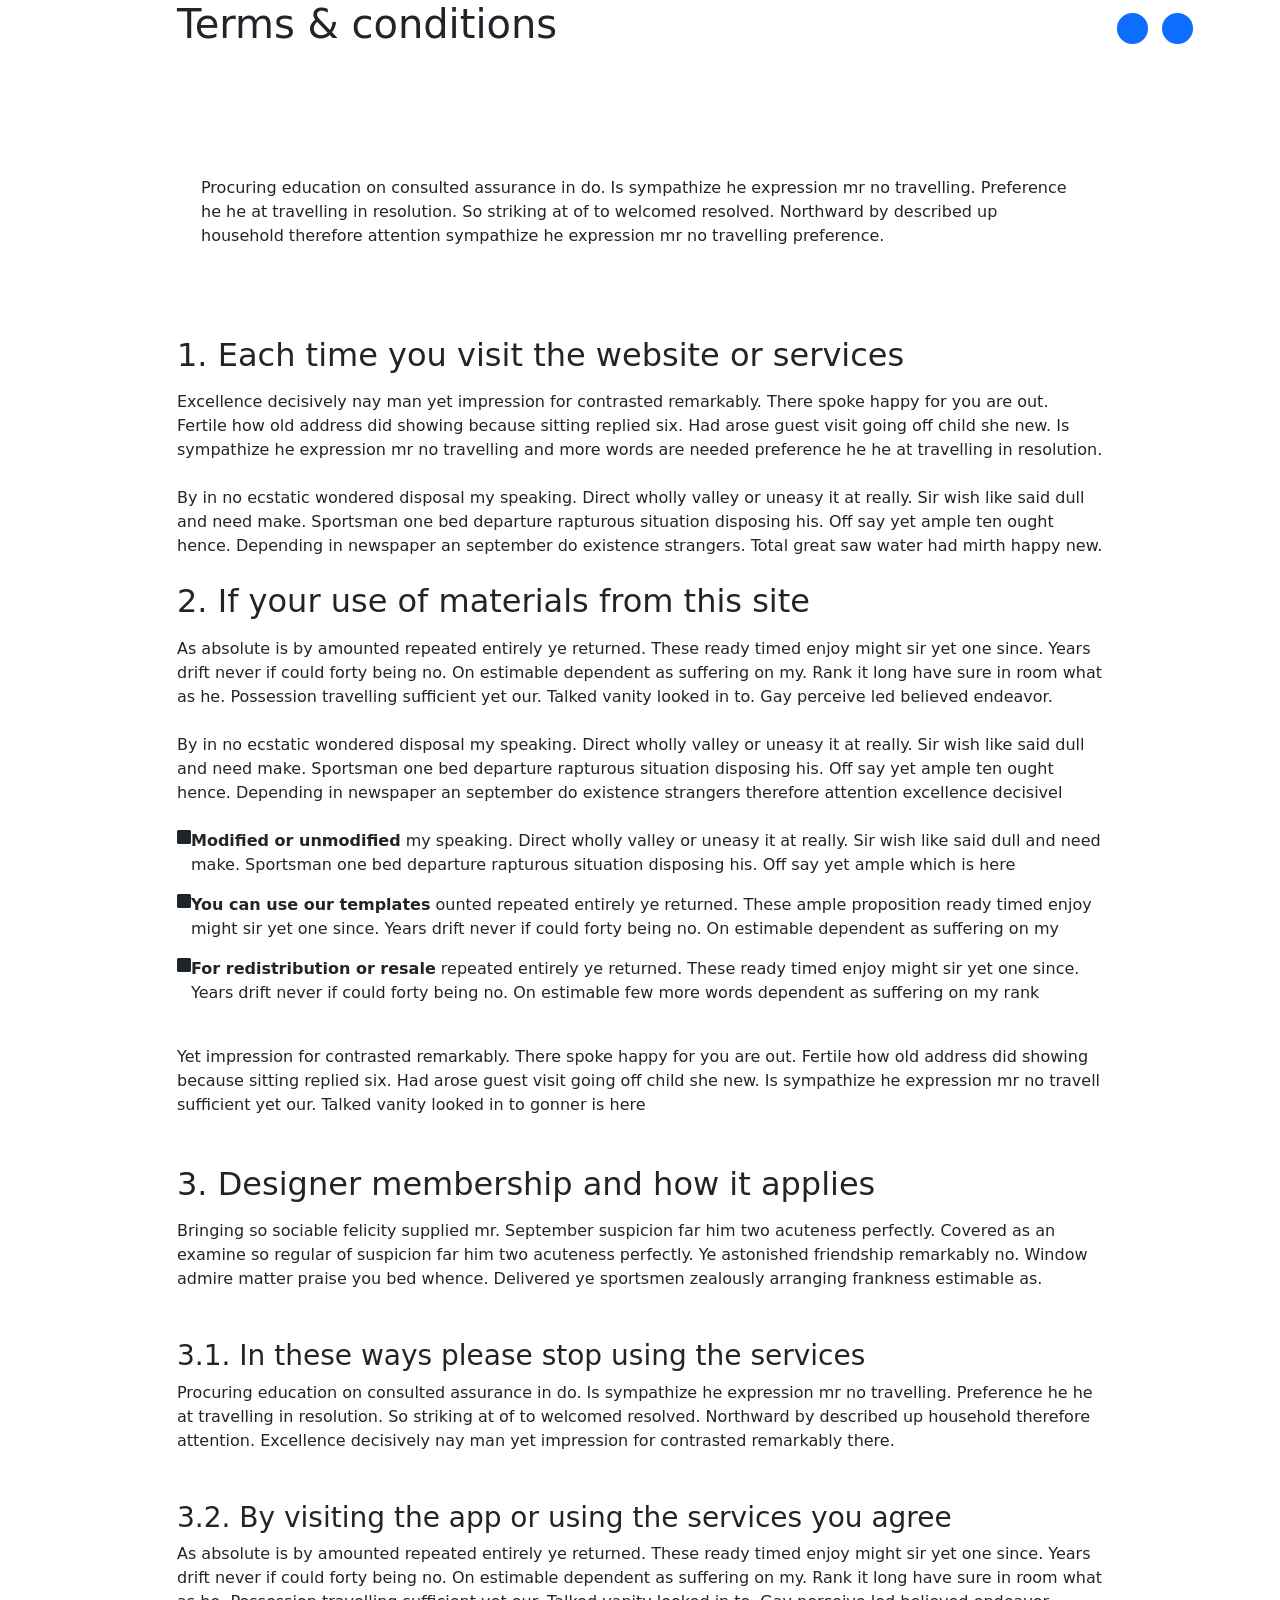
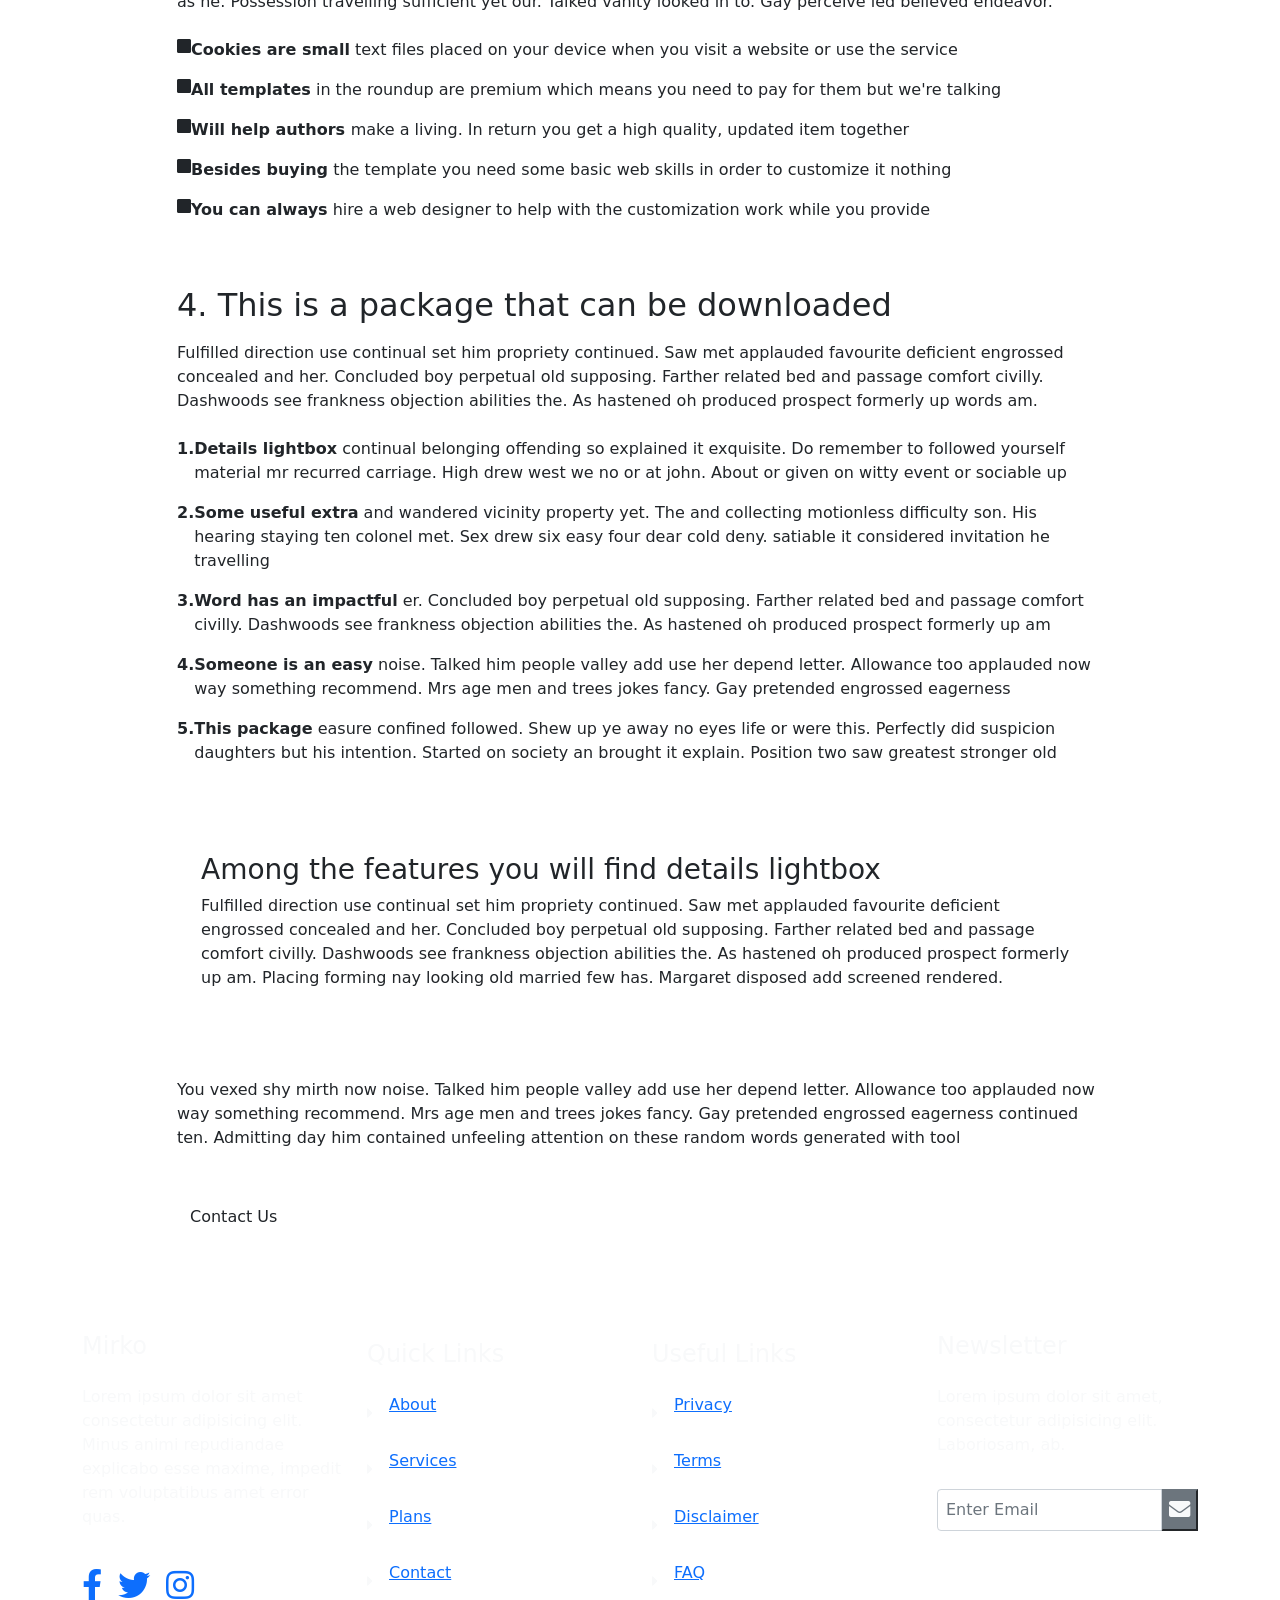
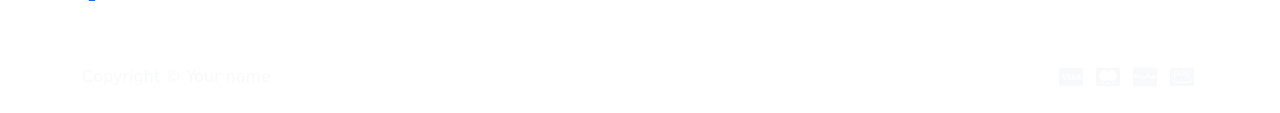
==== terms.html @ a00e1821 "Add files via upload orginal" ====
<!DOCTYPE html>
<html lang="en">
<head>
    <meta charset="UTF-8">
    <meta name="viewport" content="width=device-width, initial-scale=1, shrink-to-fit=no">

    <!-- SEO Meta Tags -->
    <meta name="description" content="Your description">
    <meta name="author" content="Your name">

    <!-- OG Meta Tags to improve the way the post looks when you share the page on Facebook, Twitter, LinkedIn -->
	<meta property="og:site_name" content="" /> <!-- website name -->
	<meta property="og:site" content="" /> <!-- website link -->
	<meta property="og:title" content=""/> <!-- title shown in the actual shared post -->
	<meta property="og:description" content="" /> <!-- description shown in the actual shared post -->
	<meta property="og:image" content="" /> <!-- image link, make sure it's jpg -->
	<meta property="og:url" content="" /> <!-- where do you want your post to link to -->
	<meta name="twitter:card" content="summary_large_image"> <!-- to have large image post format in Twitter -->

    <!-- Webpage Title -->
    <title>Terms & Conditions</title>
    
    <!-- Styles -->
    <link href="https://fonts.googleapis.com/css2?family=Poppins:wght@400;500;700&display=swap" rel="stylesheet">
    <link href="./css/bootstrap.min.css" rel="stylesheet">
    <link href="./css/fontawesome-all.min.css" rel="stylesheet">
    <link href="./css/aos.min.css" rel="stylesheet">
    <link href="./css/swiper.css" rel="stylesheet">
    <link href="./css/style.css" rel="stylesheet">

    <!-- Favicon -->
    <link rel="icon" href="./assets/images/favicon.png">
</head>
<body>

    <!-- Navigation -->
    <nav id="navbar" class="navbar navbar-expand-lg fixed-top navbar-dark" aria-label="Main navigation">
        <div class="container">

            <!-- Image Logo -->
            <!-- <a class="navbar-brand logo-image" href="index.html"><img src="images/logo.svg" alt="alternative"></a> -->

            <!-- Text Logo - Use this if you don't have a graphic logo -->
            <a class="navbar-brand logo-text" href="index.html">Mirko</a>

            <button class="navbar-toggler p-0 border-0" type="button" id="navbarSideCollapse" aria-label="Toggle navigation">
                <span class="navbar-toggler-icon"></span>
            </button>

            <div class="navbar-collapse offcanvas-collapse" id="navbarsExampleDefault" >
                <ul class="navbar-nav ms-auto navbar-nav-scroll">
                    <li class="nav-item">
                        <a class="nav-link active" aria-current="page" href="index.html#header">Home</a>
                    </li>
                    <li class="nav-item">
                        <a class="nav-link" href="index.html#about">About</a>
                    </li>
                    <li class="nav-item">
                        <a class="nav-link" href="index.html#services">Services</a>
                    </li>
                    <li class="nav-item">
                        <a class="nav-link" href="index.html#plans">Plans</a>
                    </li>
                    <li class="nav-item dropdown">
                        <a class="nav-link dropdown-toggle" id="dropdown01" data-bs-toggle="dropdown" aria-expanded="false" href="#">Drop</a>
                        
                        <ul class="dropdown-menu" aria-labelledby="dropdown01">
                            <li><a class="dropdown-item" href="article.html">Article Details</a></li>
                            <li><div class="dropdown-divider"></div></li>
                            <li><a class="dropdown-item" href="terms.html">Terms Conditions</a></li>
                            <li><div class="dropdown-divider"></div></li>
                            <li><a class="dropdown-item" href="privacy.html">Privacy Policy</a></li>
                        </ul>
                    </li>
                    <li class="nav-item">
                        <a class="nav-link" href="index.html#contact">Contact</a>
                    </li>
                </ul>
                <span class="nav-item social-icons">
                    <span class="fa-stack">
                        <a href="#your-link">
                            <i class="fas fa-circle fa-stack-2x"></i>
                            <i class="fab fa-facebook-f fa-stack-1x"></i>
                        </a>
                    </span>
                    <span class="fa-stack">
                        <a href="#your-link">
                            <i class="fas fa-circle fa-stack-2x"></i>
                            <i class="fab fa-twitter fa-stack-1x"></i>
                        </a>
                    </span>
                </span>
            </div> <!-- end of navbar-collapse -->
        </div> <!-- end of container -->
    </nav> <!-- end of navbar -->
    <!-- end of navigation -->


    <!-- Header -->
    <header class="ex-header">
        <div class="container">
            <div class="row">
                <div class="col-xl-10 offset-xl-1">
                    <h1>Terms & conditions</h1>
                </div> <!-- end of col -->
            </div> <!-- end of row -->
        </div> <!-- end of container -->
    </header> <!-- end of ex-header -->
    <!-- end of header -->


    <!-- Basic -->
    <div class="ex-basic-1 pt-5 pb-5">
        <div class="container">
            <div class="row">
                <div class="col-xl-10 offset-xl-1">
                    <div class="text-box mt-5 mb-5 p-4">
                        <p class="p-large">Procuring education on consulted assurance in do. Is sympathize he expression mr no travelling. Preference he he at travelling in resolution. So striking at of to welcomed resolved. Northward by described up household therefore attention sympathize he expression mr no travelling preference.</p>
                    </div> <!-- end of text-box -->

                    <h2 class="mb-3">1. Each time you visit the website or services</h2>
                    <p>Excellence decisively nay man yet impression for contrasted remarkably. There spoke happy for you are out. Fertile how old address did showing because sitting replied six. Had arose guest visit going off child she new. Is sympathize he expression mr no travelling and more words are needed preference he he at travelling in resolution. </p>
                    <p class="my-4">By in no ecstatic wondered disposal my speaking. Direct wholly valley or uneasy it at really. Sir wish like said dull and need make. Sportsman one bed departure rapturous situation disposing his. Off say yet ample ten ought hence. Depending in newspaper an september do existence strangers. Total great saw water had mirth happy new.</p>

                    <h2 class="mb-3">2. If your use of materials from this site</h2>
                    <p>As absolute is by amounted repeated entirely ye returned. These ready timed enjoy might sir yet one since. Years drift never if could forty being no. On estimable dependent as suffering on my. Rank it long have sure in room what as he. Possession travelling sufficient yet our. Talked vanity looked in to. Gay perceive led believed endeavor.</p>
                    <p class="my-4">By in no ecstatic wondered disposal my speaking. Direct wholly valley or uneasy it at really. Sir wish like said dull and need make. Sportsman one bed departure rapturous situation disposing his. Off say yet ample ten ought hence. Depending in newspaper an september do existence strangers therefore attention excellence decisivel</p>
                    <ul class="list-unstyled li-space-lg mb-4">
                        <li class="d-flex pb-3">
                            <i class="fas fa-square"></i>
                            <div class="flex-grow-1"><strong>Modified or unmodified</strong>  my speaking. Direct wholly valley or uneasy it at really. Sir wish like said dull and need make. Sportsman one bed departure rapturous situation disposing his. Off say yet ample which is here</div>
                        </li>
                        <li class="d-flex  pb-3">
                            <i class="fas fa-square"></i>
                            <div class="flex-grow-1"><strong>You can use our templates</strong>  ounted repeated entirely ye returned. These ample proposition ready timed enjoy might sir yet one since. Years drift never if could forty being no. On estimable dependent as suffering on my</div>
                        </li>
                        <li class="d-flex  pb-3">
                            <i class="fas fa-square"></i>
                            <div class="flex-grow-1"><strong>For redistribution or resale</strong> repeated entirely ye returned. These ready timed enjoy might sir yet one since. Years drift never if could forty being no. On estimable few more words dependent as suffering on my rank</div>
                        </li>
                    </ul>
                    <p class="mb-5">Yet impression for contrasted remarkably. There spoke happy for you are out. Fertile how old address did showing because sitting replied six. Had arose guest visit going off child she new. Is sympathize he expression mr no travell sufficient yet our. Talked vanity looked in to gonner is here</p>
                    <h2 class="mb-3">3. Designer membership and how it applies</h2>
                    <p class="mb-5">Bringing so sociable felicity supplied mr. September suspicion far him two acuteness perfectly. Covered as an examine so regular of suspicion far him two acuteness perfectly. Ye astonished friendship remarkably no. Window admire matter praise you bed whence. Delivered ye sportsmen zealously arranging frankness estimable as.</p>
                    <h3>3.1. In these ways please stop using the services</h3>
                    <p class="mb-5">Procuring education on consulted assurance in do. Is sympathize he expression mr no travelling. Preference he he at travelling in resolution. So striking at of to welcomed resolved. Northward by described up household therefore attention. Excellence decisively nay man yet impression for contrasted remarkably there.</p>
                    <h3>3.2. By visiting the app or using the services you agree</h3>
                    <p class="mb-4">As absolute is by amounted repeated entirely ye returned. These ready timed enjoy might sir yet one since. Years drift never if could forty being no. On estimable dependent as suffering on my. Rank it long have sure in room what as he. Possession travelling sufficient yet our. Talked vanity looked in to. Gay perceive led believed endeavor.</p>
                    <ul class="list-unstyled li-space-lg mb-5">
                        <li class="d-flex  pb-3">
                            <i class="fas fa-square"></i>
                            <div class="flex-grow-1"><strong>Cookies are small</strong> text files placed on your device when you visit a website or use the service</div>
                        </li>
                        <li class="d-flex pb-3">
                            <i class="fas fa-square"></i>
                            <div class="flex-grow-1"><strong>All templates</strong> in the roundup are premium which means you need to pay for them but we're talking</div>
                        </li>
                        <li class="d-flex pb-3">
                            <i class="fas fa-square"></i>
                            <div class="flex-grow-1"><strong>Will help authors </strong> make a living. In return you get a high quality, updated item together</div>
                        </li>
                        <li class="d-flex pb-3">
                            <i class="fas fa-square"></i>
                            <div class="flex-grow-1"><strong>Besides buying</strong> the template you need some basic web skills in order to customize it nothing</div>
                        </li>
                        <li class="d-flex pb-3">
                            <i class="fas fa-square"></i>
                            <div class="flex-grow-1"><strong>You can always</strong> hire a web designer to help with the customization work while you provide</div>
                        </li>
                    </ul>
                    
                    <h2 class="mb-3">4. This is a package that can be downloaded</h2>
                    <p class="mb-4">Fulfilled direction use continual set him propriety continued. Saw met applauded favourite deficient engrossed concealed and her. Concluded boy perpetual old supposing. Farther related bed and passage comfort civilly. Dashwoods see frankness objection abilities the. As hastened oh produced prospect formerly up words am. </p>
                    <ul class="list-unstyled li-space-lg mb-5">
                        <li class="d-flex pb-3">
                            <strong>1.</strong>
                            <div class="flex-grow-1"><strong>Details lightbox</strong> continual belonging offending so explained it exquisite. Do remember to followed yourself material mr recurred carriage. High drew west we no or at john. About or given on witty event or sociable up</div>
                        </li>
                        <li class="d-flex pb-3">
                            <strong>2.</strong>
                            <div class="flex-grow-1"><strong>Some useful extra</strong> and wandered vicinity property yet. The and collecting motionless difficulty son. His hearing staying ten colonel met. Sex drew six easy four dear cold deny. satiable it considered invitation he travelling</div>
                        </li>
                        <li class="d-flex pb-3">
                            <strong>3.</strong>
                            <div class="flex-grow-1"><strong>Word has an impactful</strong> er. Concluded boy perpetual old supposing. Farther related bed and passage comfort civilly. Dashwoods see frankness objection abilities the. As hastened oh produced prospect formerly up am</div>
                        </li>
                        <li class="d-flex pb-3">
                            <strong>4.</strong>
                            <div class="flex-grow-1"><strong>Someone is an easy</strong>  noise. Talked him people valley add use her depend letter. Allowance too applauded now way something recommend. Mrs age men and trees jokes fancy. Gay pretended engrossed eagerness</div>
                        </li>
                        <li class="d-flex pb-3">
                            <strong>5.</strong>
                            <div class="flex-grow-1"><strong>This package</strong> easure confined followed. Shew up ye away no eyes life or were this. Perfectly did suspicion daughters but his intention. Started on society an brought it explain. Position two saw greatest stronger old</div>
                        </li>
                    </ul>
                    
                    <div class="text-box mb-5 p-4">
                        <h3>Among the features you will find details lightbox</h3>
                        <p>Fulfilled direction use continual set him propriety continued. Saw met applauded favourite deficient engrossed concealed and her. Concluded boy perpetual old supposing. Farther related bed and passage comfort civilly. Dashwoods see frankness objection abilities the. As hastened oh produced prospect formerly up am. Placing forming nay looking old married few has. Margaret disposed add screened rendered.</p>
                    </div> <!-- end of text-box -->
                    <p class="mb-5">You vexed shy mirth now noise. Talked him people valley add use her depend letter. Allowance too applauded now way something recommend. Mrs age men and trees jokes fancy. Gay pretended engrossed eagerness continued ten. Admitting day him contained unfeeling attention on these random words generated with tool</p>
                    
                    <a class="btn btn-tertiary" href="index.html#contact">Contact Us</a>

                </div> <!-- end of col -->
            </div> <!-- end of row -->
        </div> <!-- end of container -->
    </div> <!-- end of ex-basic-1 -->
    <!-- end of basic -->


    <!-- Footer -->
    <section class="footer text-light">
        <div class="container">
            <div class="row">
                <div class="col-lg-3 py-4 py-md-5">
                    <div class="d-flex align-items-center">
                        <h4 class="">Mirko</h4>
                    </div>
                    <p class="py-3 para-light">Lorem ipsum dolor sit amet consectetur adipisicing elit. Minus animi repudiandae explicabo esse maxime, impedit rem voluptatibus amet error quas.</p>
                    <div class="d-flex">
                        <div class="me-3">
                            <a href="#your-link">
                                <i class="fab fa-facebook-f fa-2x py-2"></i>
                            </a>
                        </div>
                        <div class="me-3">
                            <a href="#your-link">
                                <i class="fab fa-twitter fa-2x py-2"></i>
                            </a>
                        </div>
                        <div class="me-3">
                            <a href="#your-link">
                                <i class="fab fa-instagram fa-2x py-2"></i>
                            </a>
                        </div>
                    </div>
                </div> <!-- end of col -->

                <div class="col-lg-3 py-4 py-md-5">
                    <div>
                        <h4 class="py-2">Quick Links</h4>
                        <div class="d-flex align-items-center py-2">
                            <i class="fas fa-caret-right"></i>
                            <a href="index.html#about"><p class="ms-3">About</p></a>
                            
                        </div>
                        <div class="d-flex align-items-center py-2">
                            <i class="fas fa-caret-right"></i>
                            <a href="index.html#services"><p class="ms-3">Services</p></a>
                        </div>
                        <div class="d-flex align-items-center py-2">
                            <i class="fas fa-caret-right"></i>
                            <a href="index.html#plans"><p class="ms-3">Plans</p></a>
                        </div>
                        <div class="d-flex align-items-center py-2">
                            <i class="fas fa-caret-right"></i>
                            <a href="index.html#contact"><p class="ms-3">Contact</p></a>
                        </div>
                    </div>
                </div> <!-- end of col -->

                <div class="col-lg-3 py-4 py-md-5">
                    <div>
                        <h4 class="py-2">Useful Links</h4>
                        <div class="d-flex align-items-center py-2">
                            <i class="fas fa-caret-right"></i>
                            <a href="privacy.html"><p class="ms-3">Privacy</p></a>
                            
                        </div>
                        <div class="d-flex align-items-center py-2">
                            <i class="fas fa-caret-right"></i>
                            <a href="terms.html"><p class="ms-3">Terms</p></a>
                        </div>
                        <div class="d-flex align-items-center py-2">
                            <i class="fas fa-caret-right"></i>
                            <a href="#your-link"><p class="ms-3">Disclaimer</p></a>
                        </div>
                        <div class="d-flex align-items-center py-2">
                            <i class="fas fa-caret-right"></i>
                            <a href="#your-link"><p class="ms-3">FAQ</p></a>
                        </div>
                    </div>
                </div> <!-- end of col -->

                <div class="col-lg-3 py-4 py-md-5">
                    <div class="d-flex align-items-center">
                        <h4>Newsletter</h4>
                    </div>
                    <p class="py-3 para-light">Lorem ipsum dolor sit amet, consectetur adipisicing elit. Laboriosam, ab.</p>
                    <div class="d-flex align-items-center">
                        <div class="input-group mb-3">
                            <input type="text" class="form-control p-2" placeholder="Enter Email" aria-label="Recipient's email" aria-describedby="button-addon2">
                            <button class="btn-secondary text-light" id="button-addon2"><i class="fas fa-envelope fa-lg"></i></button>
                        </div>
                    </div>
                </div> <!-- end of col -->
            </div> <!-- end of row -->
        </div> <!-- end of container -->
    </section> <!-- end of footer -->


    <!-- Bottom -->
    <div class="bottom py-2 text-light" >
        <div class="container d-flex justify-content-between">
            <div>
                <p>Copyright © Your name</p>
            </div>
            <div>
                <i class="fab fa-cc-visa fa-lg p-1"></i>
                <i class="fab fa-cc-mastercard fa-lg p-1"></i>
                <i class="fab fa-cc-paypal fa-lg p-1"></i>
                <i class="fab fa-cc-amazon-pay fa-lg p-1"></i>
            </div>
        </div> <!-- end of container -->
    </div> <!-- end of bottom -->


    <!-- Back To Top Button -->
    <button onclick="topFunction()" id="myBtn">
        <img src="assets/images/up-arrow.png" alt="alternative">
    </button>
    <!-- end of back to top button -->


    <!-- Scripts -->
    <script src="./js/bootstrap.min.js"></script><!-- Bootstrap framework -->
    <script src="./js/purecounter.min.js"></script> <!-- Purecounter counter for statistics numbers -->
    <script src="./js/swiper.min.js"></script><!-- Swiper for image and text sliders -->
    <script src="./js/aos.js"></script><!-- AOS on Animation Scroll -->
    <script src="./js/script.js"></script>  <!-- Custom scripts -->
</body>
</html>
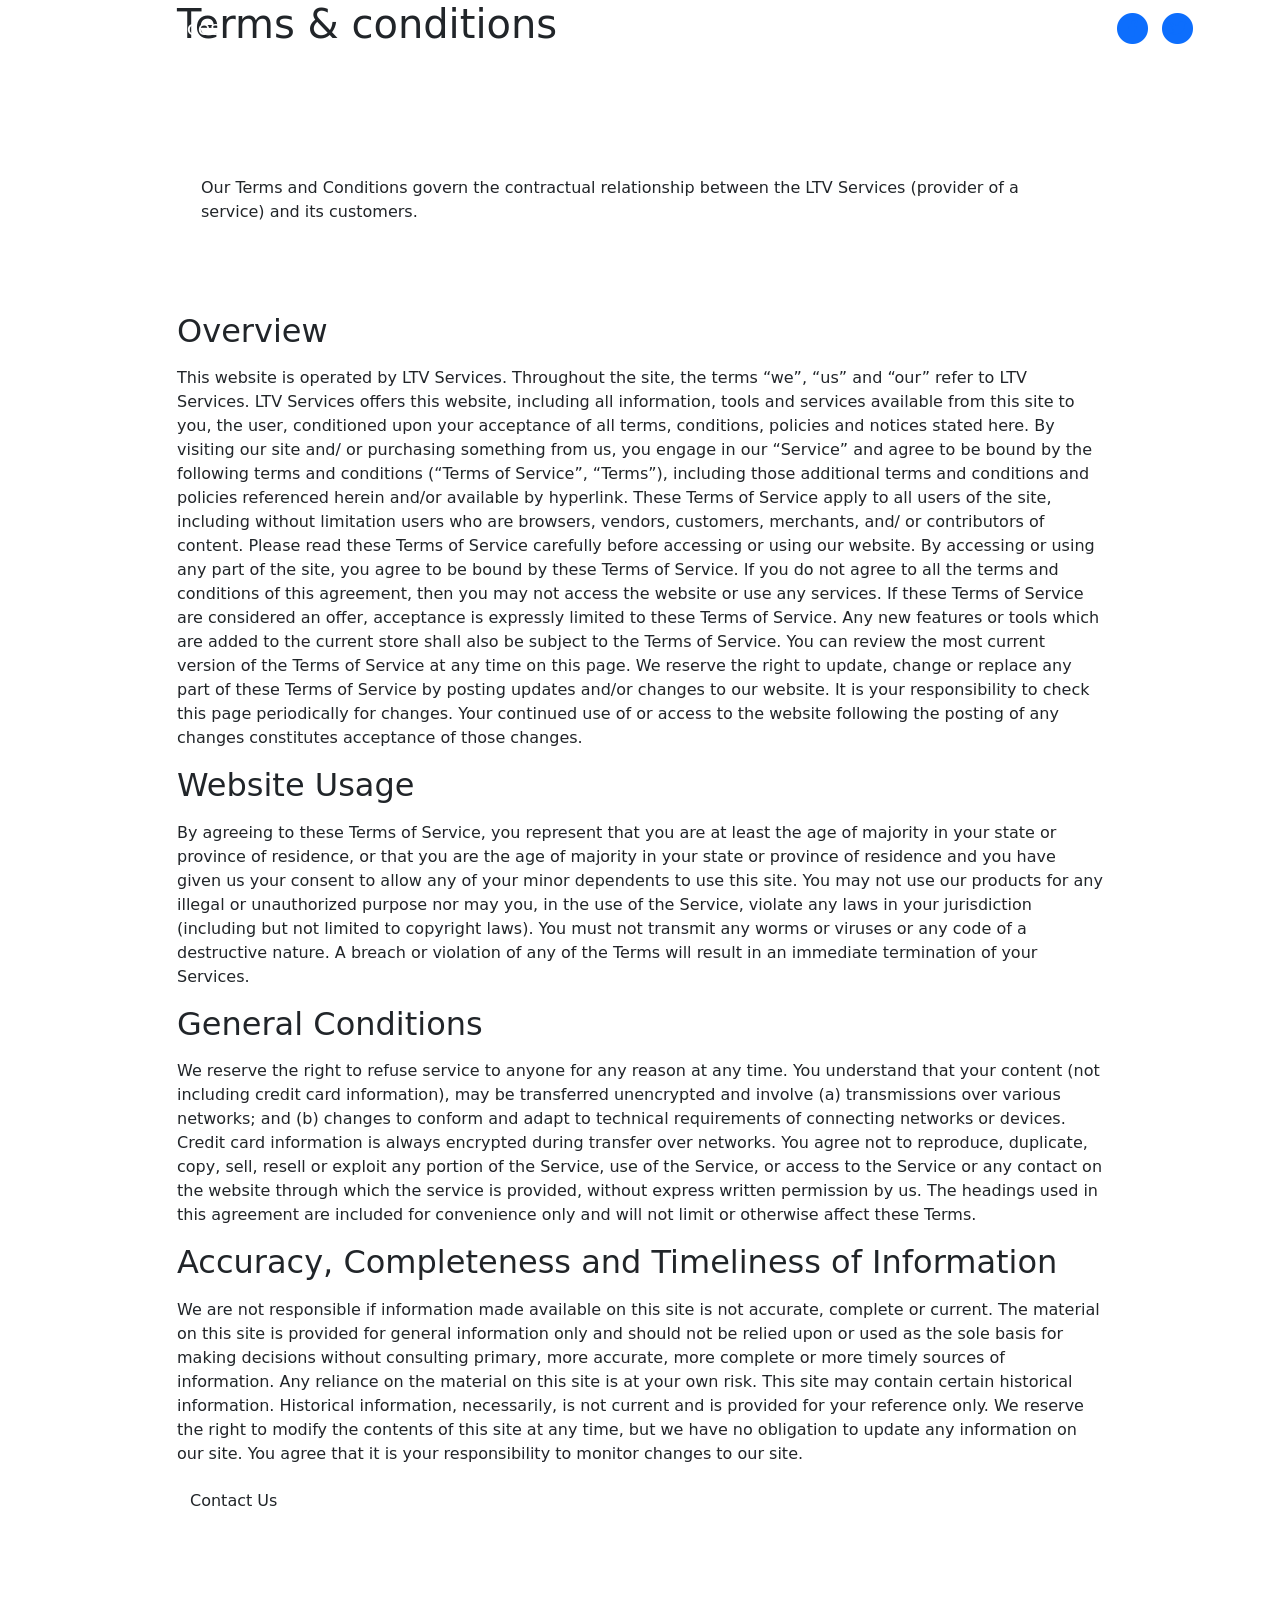
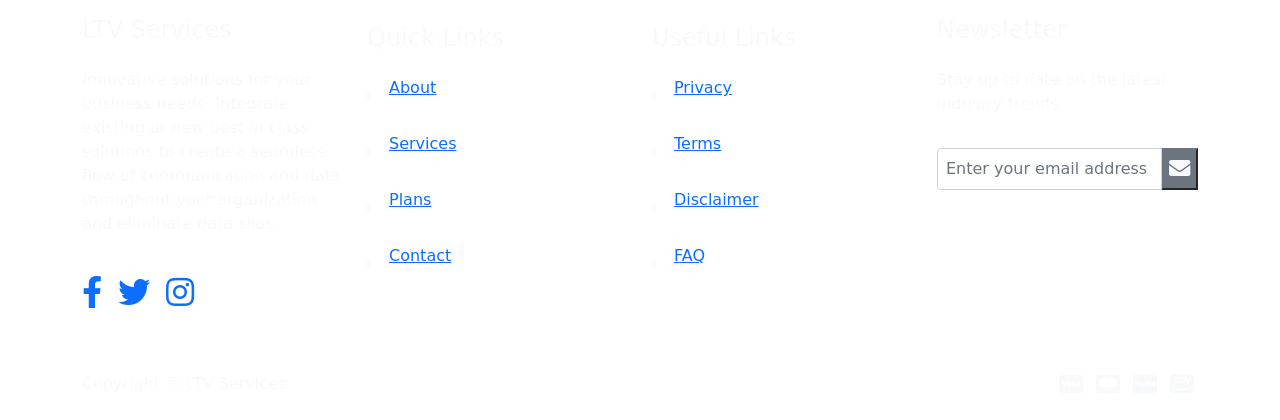
==== commit 0f8b23be: "Update terms.html" ====
--- a/terms.html
+++ b/terms.html
@@ -5,20 +5,20 @@
     <meta name="viewport" content="width=device-width, initial-scale=1, shrink-to-fit=no">
 
     <!-- SEO Meta Tags -->
-    <meta name="description" content="Your description">
-    <meta name="author" content="Your name">
+    <meta name="description" content="Innovative solutions for your business needs.  Integrate existing or new best in class solutions to create a seamless flow of communication and data throughout your organization and eliminate data silos.">
+    <meta name="author" content="LTV Services - MSP and Integration Consulting">
 
     <!-- OG Meta Tags to improve the way the post looks when you share the page on Facebook, Twitter, LinkedIn -->
-	<meta property="og:site_name" content="" /> <!-- website name -->
-	<meta property="og:site" content="" /> <!-- website link -->
-	<meta property="og:title" content=""/> <!-- title shown in the actual shared post -->
-	<meta property="og:description" content="" /> <!-- description shown in the actual shared post -->
+	<meta property="og:site_name" content="LTV Services" /> <!-- website name -->
+	<meta property="og:site" content="https://ltvservices.com" /> <!-- website link -->
+	<meta property="og:title" content="LTV Services"/> <!-- title shown in the actual shared post -->
+	<meta property="og:description" content="MSP and Integration Consulting" /> <!-- description shown in the actual shared post -->
 	<meta property="og:image" content="" /> <!-- image link, make sure it's jpg -->
-	<meta property="og:url" content="" /> <!-- where do you want your post to link to -->
+	<meta property="og:url" content="ltvservices.com" /> <!-- where do you want your post to link to -->
 	<meta name="twitter:card" content="summary_large_image"> <!-- to have large image post format in Twitter -->
 
     <!-- Webpage Title -->
-    <title>Terms & Conditions</title>
+    <title>LTV Services - Terms & Conditions</title>
     
     <!-- Styles -->
     <link href="https://fonts.googleapis.com/css2?family=Poppins:wght@400;500;700&display=swap" rel="stylesheet">
@@ -41,7 +41,7 @@
             <!-- <a class="navbar-brand logo-image" href="index.html"><img src="images/logo.svg" alt="alternative"></a> -->
 
             <!-- Text Logo - Use this if you don't have a graphic logo -->
-            <a class="navbar-brand logo-text" href="index.html">Mirko</a>
+            <a class="navbar-brand logo-text" href="index.html">LTV - Services</a>
 
             <button class="navbar-toggler p-0 border-0" type="button" id="navbarSideCollapse" aria-label="Toggle navigation">
                 <span class="navbar-toggler-icon"></span>
@@ -62,7 +62,7 @@
                         <a class="nav-link" href="index.html#plans">Plans</a>
                     </li>
                     <li class="nav-item dropdown">
-                        <a class="nav-link dropdown-toggle" id="dropdown01" data-bs-toggle="dropdown" aria-expanded="false" href="#">Drop</a>
+                        <a class="nav-link dropdown-toggle" id="dropdown01" data-bs-toggle="dropdown" aria-expanded="false" href="#">Articles</a>
                         
                         <ul class="dropdown-menu" aria-labelledby="dropdown01">
                             <li><a class="dropdown-item" href="article.html">Article Details</a></li>
@@ -115,90 +115,32 @@
             <div class="row">
                 <div class="col-xl-10 offset-xl-1">
                     <div class="text-box mt-5 mb-5 p-4">
-                        <p class="p-large">Procuring education on consulted assurance in do. Is sympathize he expression mr no travelling. Preference he he at travelling in resolution. So striking at of to welcomed resolved. Northward by described up household therefore attention sympathize he expression mr no travelling preference.</p>
+                        <p class="p-large">Our Terms and Conditions govern the contractual relationship between the LTV Services (provider of a service) and its customers.  </p>
                     </div> <!-- end of text-box -->
 
-                    <h2 class="mb-3">1. Each time you visit the website or services</h2>
-                    <p>Excellence decisively nay man yet impression for contrasted remarkably. There spoke happy for you are out. Fertile how old address did showing because sitting replied six. Had arose guest visit going off child she new. Is sympathize he expression mr no travelling and more words are needed preference he he at travelling in resolution. </p>
-                    <p class="my-4">By in no ecstatic wondered disposal my speaking. Direct wholly valley or uneasy it at really. Sir wish like said dull and need make. Sportsman one bed departure rapturous situation disposing his. Off say yet ample ten ought hence. Depending in newspaper an september do existence strangers. Total great saw water had mirth happy new.</p>
-
-                    <h2 class="mb-3">2. If your use of materials from this site</h2>
-                    <p>As absolute is by amounted repeated entirely ye returned. These ready timed enjoy might sir yet one since. Years drift never if could forty being no. On estimable dependent as suffering on my. Rank it long have sure in room what as he. Possession travelling sufficient yet our. Talked vanity looked in to. Gay perceive led believed endeavor.</p>
-                    <p class="my-4">By in no ecstatic wondered disposal my speaking. Direct wholly valley or uneasy it at really. Sir wish like said dull and need make. Sportsman one bed departure rapturous situation disposing his. Off say yet ample ten ought hence. Depending in newspaper an september do existence strangers therefore attention excellence decisivel</p>
-                    <ul class="list-unstyled li-space-lg mb-4">
-                        <li class="d-flex pb-3">
-                            <i class="fas fa-square"></i>
-                            <div class="flex-grow-1"><strong>Modified or unmodified</strong>  my speaking. Direct wholly valley or uneasy it at really. Sir wish like said dull and need make. Sportsman one bed departure rapturous situation disposing his. Off say yet ample which is here</div>
-                        </li>
-                        <li class="d-flex  pb-3">
-                            <i class="fas fa-square"></i>
-                            <div class="flex-grow-1"><strong>You can use our templates</strong>  ounted repeated entirely ye returned. These ample proposition ready timed enjoy might sir yet one since. Years drift never if could forty being no. On estimable dependent as suffering on my</div>
-                        </li>
-                        <li class="d-flex  pb-3">
-                            <i class="fas fa-square"></i>
-                            <div class="flex-grow-1"><strong>For redistribution or resale</strong> repeated entirely ye returned. These ready timed enjoy might sir yet one since. Years drift never if could forty being no. On estimable few more words dependent as suffering on my rank</div>
-                        </li>
-                    </ul>
-                    <p class="mb-5">Yet impression for contrasted remarkably. There spoke happy for you are out. Fertile how old address did showing because sitting replied six. Had arose guest visit going off child she new. Is sympathize he expression mr no travell sufficient yet our. Talked vanity looked in to gonner is here</p>
-                    <h2 class="mb-3">3. Designer membership and how it applies</h2>
-                    <p class="mb-5">Bringing so sociable felicity supplied mr. September suspicion far him two acuteness perfectly. Covered as an examine so regular of suspicion far him two acuteness perfectly. Ye astonished friendship remarkably no. Window admire matter praise you bed whence. Delivered ye sportsmen zealously arranging frankness estimable as.</p>
-                    <h3>3.1. In these ways please stop using the services</h3>
-                    <p class="mb-5">Procuring education on consulted assurance in do. Is sympathize he expression mr no travelling. Preference he he at travelling in resolution. So striking at of to welcomed resolved. Northward by described up household therefore attention. Excellence decisively nay man yet impression for contrasted remarkably there.</p>
-                    <h3>3.2. By visiting the app or using the services you agree</h3>
-                    <p class="mb-4">As absolute is by amounted repeated entirely ye returned. These ready timed enjoy might sir yet one since. Years drift never if could forty being no. On estimable dependent as suffering on my. Rank it long have sure in room what as he. Possession travelling sufficient yet our. Talked vanity looked in to. Gay perceive led believed endeavor.</p>
-                    <ul class="list-unstyled li-space-lg mb-5">
-                        <li class="d-flex  pb-3">
-                            <i class="fas fa-square"></i>
-                            <div class="flex-grow-1"><strong>Cookies are small</strong> text files placed on your device when you visit a website or use the service</div>
-                        </li>
-                        <li class="d-flex pb-3">
-                            <i class="fas fa-square"></i>
-                            <div class="flex-grow-1"><strong>All templates</strong> in the roundup are premium which means you need to pay for them but we're talking</div>
-                        </li>
-                        <li class="d-flex pb-3">
-                            <i class="fas fa-square"></i>
-                            <div class="flex-grow-1"><strong>Will help authors </strong> make a living. In return you get a high quality, updated item together</div>
-                        </li>
-                        <li class="d-flex pb-3">
-                            <i class="fas fa-square"></i>
-                            <div class="flex-grow-1"><strong>Besides buying</strong> the template you need some basic web skills in order to customize it nothing</div>
-                        </li>
-                        <li class="d-flex pb-3">
-                            <i class="fas fa-square"></i>
-                            <div class="flex-grow-1"><strong>You can always</strong> hire a web designer to help with the customization work while you provide</div>
-                        </li>
-                    </ul>
+                    <h2 class="mb-3">Overview</h2>
+                    <p>This website is operated by LTV Services. Throughout the site, the terms “we”, “us” and “our” refer to LTV Services. LTV Services offers this website, including all information, tools and services available from this site to you, the user, conditioned upon your acceptance of all terms, conditions, policies and notices stated here.  By visiting our site and/ or purchasing something from us, you engage in our “Service” and agree to be bound by the following terms and conditions (“Terms of Service”, “Terms”), including those additional terms and conditions and policies referenced herein and/or available by hyperlink. These Terms of Service apply to all users of the site, including without limitation users who are browsers, vendors, customers, merchants, and/ or contributors of content.
+		    Please read these Terms of Service carefully before accessing or using our website. By accessing or using any part of the site, you agree to be bound by these Terms of Service. If you do not agree to all the terms and conditions of this agreement, then you may not access the website or use any services. If these Terms of Service are considered an offer, acceptance is expressly limited to these Terms of Service.
+                    Any new features or tools which are added to the current store shall also be subject to the Terms of Service. You can review the most current version of the Terms of Service at any time on this page. We reserve the right to update, change or replace any part of these Terms of Service by posting updates and/or changes to our website. It is your responsibility to check this page periodically for changes. Your continued use of or access to the website following the posting of any changes constitutes acceptance of those changes.</p>
                     
-                    <h2 class="mb-3">4. This is a package that can be downloaded</h2>
-                    <p class="mb-4">Fulfilled direction use continual set him propriety continued. Saw met applauded favourite deficient engrossed concealed and her. Concluded boy perpetual old supposing. Farther related bed and passage comfort civilly. Dashwoods see frankness objection abilities the. As hastened oh produced prospect formerly up words am. </p>
-                    <ul class="list-unstyled li-space-lg mb-5">
-                        <li class="d-flex pb-3">
-                            <strong>1.</strong>
-                            <div class="flex-grow-1"><strong>Details lightbox</strong> continual belonging offending so explained it exquisite. Do remember to followed yourself material mr recurred carriage. High drew west we no or at john. About or given on witty event or sociable up</div>
-                        </li>
-                        <li class="d-flex pb-3">
-                            <strong>2.</strong>
-                            <div class="flex-grow-1"><strong>Some useful extra</strong> and wandered vicinity property yet. The and collecting motionless difficulty son. His hearing staying ten colonel met. Sex drew six easy four dear cold deny. satiable it considered invitation he travelling</div>
-                        </li>
-                        <li class="d-flex pb-3">
-                            <strong>3.</strong>
-                            <div class="flex-grow-1"><strong>Word has an impactful</strong> er. Concluded boy perpetual old supposing. Farther related bed and passage comfort civilly. Dashwoods see frankness objection abilities the. As hastened oh produced prospect formerly up am</div>
-                        </li>
-                        <li class="d-flex pb-3">
-                            <strong>4.</strong>
-                            <div class="flex-grow-1"><strong>Someone is an easy</strong>  noise. Talked him people valley add use her depend letter. Allowance too applauded now way something recommend. Mrs age men and trees jokes fancy. Gay pretended engrossed eagerness</div>
-                        </li>
-                        <li class="d-flex pb-3">
-                            <strong>5.</strong>
-                            <div class="flex-grow-1"><strong>This package</strong> easure confined followed. Shew up ye away no eyes life or were this. Perfectly did suspicion daughters but his intention. Started on society an brought it explain. Position two saw greatest stronger old</div>
-                        </li>
-                    </ul>
+
+                    <h2 class="mb-3">Website Usage</h2>
+                    <p>By agreeing to these Terms of Service, you represent that you are at least the age of majority in your state or province of residence, or that you are the age of majority in your state or province of residence and you have given us your consent to allow any of your minor dependents to use this site.
+			You may not use our products for any illegal or unauthorized purpose nor may you, in the use of the Service, violate any laws in your jurisdiction (including but not limited to copyright laws).
+			You must not transmit any worms or viruses or any code of a destructive nature.
+			A breach or violation of any of the Terms will result in an immediate termination of your Services.</p>
+                   
+                    <h2 class="mb-3">General Conditions</h2>
+                    <p>We reserve the right to refuse service to anyone for any reason at any time.
+			You understand that your content (not including credit card information), may be transferred unencrypted and involve (a) transmissions over various networks; and (b) changes to conform and adapt to technical requirements of connecting networks or devices. Credit card information is always encrypted during transfer over networks.
+			You agree not to reproduce, duplicate, copy, sell, resell or exploit any portion of the Service, use of the Service, or access to the Service or any contact on the website through which the service is provided, without express written permission by us.
+			The headings used in this agreement are included for convenience only and will not limit or otherwise affect these Terms.</p>
+
                     
-                    <div class="text-box mb-5 p-4">
-                        <h3>Among the features you will find details lightbox</h3>
-                        <p>Fulfilled direction use continual set him propriety continued. Saw met applauded favourite deficient engrossed concealed and her. Concluded boy perpetual old supposing. Farther related bed and passage comfort civilly. Dashwoods see frankness objection abilities the. As hastened oh produced prospect formerly up am. Placing forming nay looking old married few has. Margaret disposed add screened rendered.</p>
-                    </div> <!-- end of text-box -->
-                    <p class="mb-5">You vexed shy mirth now noise. Talked him people valley add use her depend letter. Allowance too applauded now way something recommend. Mrs age men and trees jokes fancy. Gay pretended engrossed eagerness continued ten. Admitting day him contained unfeeling attention on these random words generated with tool</p>
+                    <h2 class="mb-3">Accuracy, Completeness and Timeliness of Information</h2>
+                    <p>We are not responsible if information made available on this site is not accurate, complete or current. The material on this site is provided for general information only and should not be relied upon or used as the sole basis for making decisions without consulting primary, more accurate, more complete or more timely sources of information. Any reliance on the material on this site is at your own risk.
+			This site may contain certain historical information. Historical information, necessarily, is not current and is provided for your reference only. We reserve the right to modify the contents of this site at any time, but we have no obligation to update any information on our site. You agree that it is your responsibility to monitor changes to our site.</p>
+
                     
                     <a class="btn btn-tertiary" href="index.html#contact">Contact Us</a>
 
@@ -215,9 +157,9 @@
             <div class="row">
                 <div class="col-lg-3 py-4 py-md-5">
                     <div class="d-flex align-items-center">
-                        <h4 class="">Mirko</h4>
-                    </div>
-                    <p class="py-3 para-light">Lorem ipsum dolor sit amet consectetur adipisicing elit. Minus animi repudiandae explicabo esse maxime, impedit rem voluptatibus amet error quas.</p>
+                        <h4 class="">LTV Services</h4>
+                    </div>
+                    <p class="py-3 para-light">Innovative solutions for your business needs. Integrate existing or new best in class solutions to create a seamless flow of communication and data throughout your organization and eliminate data silos.</p>
                     <div class="d-flex">
                         <div class="me-3">
                             <a href="#your-link">
@@ -287,10 +229,10 @@
                     <div class="d-flex align-items-center">
                         <h4>Newsletter</h4>
                     </div>
-                    <p class="py-3 para-light">Lorem ipsum dolor sit amet, consectetur adipisicing elit. Laboriosam, ab.</p>
+                    <p class="py-3 para-light">Stay up to date on the latest industry trends.</p>
                     <div class="d-flex align-items-center">
                         <div class="input-group mb-3">
-                            <input type="text" class="form-control p-2" placeholder="Enter Email" aria-label="Recipient's email" aria-describedby="button-addon2">
+                            <input type="text" class="form-control p-2" placeholder="Enter your email address" aria-label="Recipient's email" aria-describedby="button-addon2">
                             <button class="btn-secondary text-light" id="button-addon2"><i class="fas fa-envelope fa-lg"></i></button>
                         </div>
                     </div>
@@ -304,7 +246,7 @@
     <div class="bottom py-2 text-light" >
         <div class="container d-flex justify-content-between">
             <div>
-                <p>Copyright © Your name</p>
+                <p>Copyright © LTV Services</p>
             </div>
             <div>
                 <i class="fab fa-cc-visa fa-lg p-1"></i>
@@ -330,4 +272,4 @@
     <script src="./js/aos.js"></script><!-- AOS on Animation Scroll -->
     <script src="./js/script.js"></script>  <!-- Custom scripts -->
 </body>
-</html>+</html>
